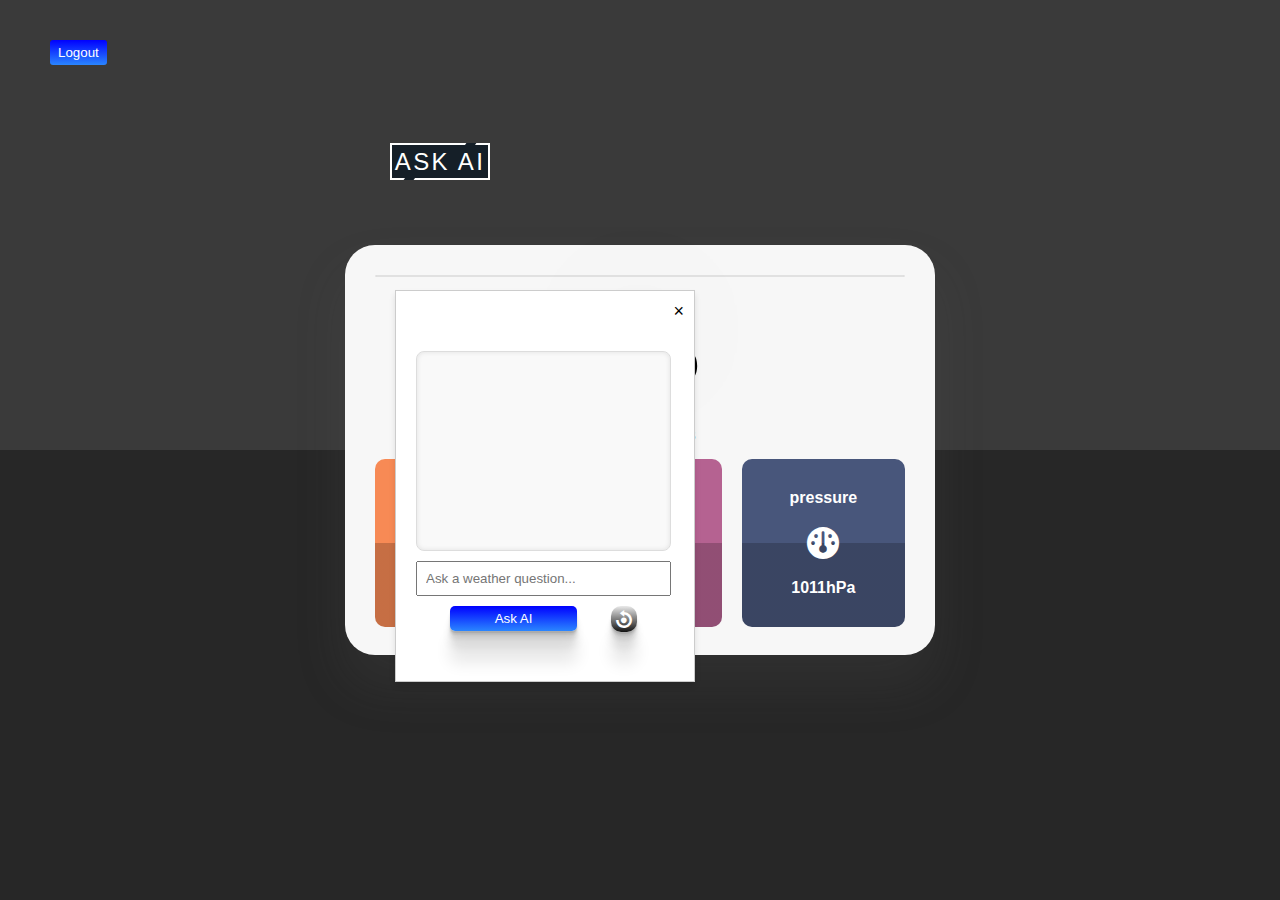
==== weather/weather.html @ 0503d1ba "Add files via upload" ====
<!DOCTYPE html>
<html lang="es">
<head>
    <meta charset="UTF-8">
    <meta name="viewport" content="width=device-width, initial-scale=1.0">
    <title>WTT</title>
    <link rel="stylesheet" href="https://cdnjs.cloudflare.com/ajax/libs/font-awesome/6.5.1/css/all.min.css">
    <link rel="stylesheet" href="weather.css">
    <link href='https://unpkg.com/boxicons@2.1.4/css/boxicons.min.css' rel='stylesheet'>
</head>
<body>
    <main>
        <form>
        </form>
        <section class="result">

            <figure class="name">
                <figcaption>Lo1ndon</figcaption> 
                <img src="https://flagsapi.com/GB/shiny/32.png">
            </figure>

            <figure class="temperature">
                <img src="https://openweathermap.org/img/wn/10d@4x.png">
                <figcaption>
                    <span>31</span>
                    <sup>o</sup>
                </figcaption> 
            </figure>
                <a href="#" class="popup-link" data-target="weather" style="--clr:#1e9bff">
                    <span id="weatherLink">Ask AI</span><i></i>
                </a>
            
            <!-- Chatbot content popup -->
            <div id="chatbotContent" class="chatbot-content">
                <span id="closePopup">&times;</span>
                <div id="chatbotResponses"></div>
            
                <!-- Chat Box -->
                <div class="chat-box">
                    <div class="chat-log" id="chatLog"></div>
                    <input type="text" id="questionInput" placeholder="Ask a weather question..." />
                    <div class="btn">
                        <button class="submit-btn" onclick="askAI()">Ask AI</button>
                        <div class="reset">
                            <button class="reset-btn" onclick="resetChatLog();"><i class='bx bx-reset'></i></button>
                            <div class="tooltip"><h5>reset</h5></div>
                        </div>
                    </div>
                </div>
            </div>

            <button id="logoutButton" style="display:block;" onclick="window.location.href = '/index.html';">Logout</button>
                      
            
            <p class="description">overcast clouds</p>
            <ul>
                <li>
                    <span>clouds</span>
                    <i class="fa-solid fa-cloud"></i>
                    <span id="clouds">98</span>%
                </li>
                <li>
                    <span>humidity</span>
                    <i class="fa-solid fa-droplet"></i>
                    <span id="humidity">98</span>%
                </li>
                <li>
                    <span>pressure</span>
                    <i class="fa-solid fa-gauge"></i>
                    <span id="pressure">1011</span>hPa
                </li>
            </ul>
        </section>
    </main>

    <script src="weather.js"></script>
    <script src="weatherAI.js"></script>
    <script src="dragingWeather.js"></script>
</body>
</html>
---- weather/weather.css ----
/* Base styles */
body {
    margin: 0;
    min-height: 100vh;
    display: flex;
    justify-content: center;
    align-items: center;
    background-image: 
        linear-gradient(
            to bottom,
            #3a3a3a 50%,
            #272727 50%
        );
    font-family: sans-serif;
    user-select: none;
    overflow: hidden;
}
* {
    padding: 0;
    margin: 0;
    box-sizing: border-box;
}
main {
    width: 300px;
    height: max-content;
    min-height: 300px;
    background-color: #f7f7f7;
    border-radius: 30px;
    box-shadow: 0 30px 50px #5553;
    padding: 30px;
    box-sizing: border-box;
}
main form {
    border: 1px solid #5552;
    display: flex;
    border-radius: 30px;
    justify-content: space-between;
}
main form input, 
main form button {
    border: none;
    background-color: transparent;
    outline: none;
    padding: 10px;
    box-sizing: border-box;
}
main form i {
    opacity: 0.7;
}
main .result {
    padding-top: 20px;
    text-align: center;
}
main .result .name {
    font-weight: bold;
    font-size: large;
    display: flex;
    justify-content: center;
    align-items: center;
    gap: 10px;
}
main .temperature img {
    width: 150px;
    filter: drop-shadow(0 10px 50px #555);
}
main .temperature figcaption {
    font-size: 3em;
}
main .description {
    padding: 10px 0 30px;
}
main ul {
    list-style: none;
    display: grid;
    grid-template-columns: repeat(3, 1fr);
    gap: 10px;
}
main li {
    background-color: #f78a55;
    color: #fff;
    border-radius: 10px;
    padding: 20px 10px;
    background-image: linear-gradient(
        to bottom,
        transparent 50%,
        #0003 50%
    );
    font-weight: bold;
    font-size: small;
}
main ul li i {
    font-size: 2em;
    margin: 20px 0;
    display: block!important;
}
main li:nth-child(2) {
    background-color: #b56291;
}
main li:nth-child(3) {
    background-color: #48567b;
}
main.error {
    animation: errorEffect 0.3s linear 1;
}
@keyframes errorEffect {
    0% {
        transform: translate(10px, 5px)
    }
    25% {
        transform: translate(-5px, 0)
    }
    50% {
        transform: translate(8px, 2px)
    }
    75% {
        transform: translate(-2px, 5px)
    }
    100% {
        transform: translate(0, 0); 
    }
}

details {
    position: fixed;
    top: 130px;
    display: flex;
    flex-direction: column;
    border: 0.5px solid black;
    padding: 8px 10px;
    background: transparent;
    gap: 50px;
    color: #000;
    border-radius: 7px;
    transition: 0.18s;
    cursor: pointer;
    backdrop-filter: blur(3px);
    font-weight: 700;
}

a{
    position: relative;
    background: #fff;
    color: #fff;
    text-decoration: none;
    text-transform: uppercase;
    font-size: 1.5rem;
    letter-spacing: 0.1em;
    font-weight: 400;
    padding: 5px 5px;
    transition: 0.5s;
    top: -270px;
    left: -150px;
}

a:hover{
    background: var(--clr);
    color: var(--clr);
    box-shadow: 0 0 35px var(--clr);
}

a::before{
    content: '';
    position: absolute;
    inset: 2px;
    background: #151F28;
}

a span{
    position: relative;
    z-index: 1;
}

a i{
    position: absolute;
    inset: 0;
    display: block;
}

a i::before{
    content: '';
    position: absolute;
    top: 0;
    left: 80%;
    width: 10px;
    height: 4px;
    background: #151F28;
    transform: translateX(-50%) skewX(325deg);
    transition: 0.5s;
}

a:hover i::before{
    width: 5px;
    left: 20%;
}

a i::after{
    content: '';
    position: absolute;
    bottom: 0;
    left: 20%;
    width: 10px;
    height: 4px;
    background: #151F28;
    transform: translateX(-50%) skewX(325deg);
    transition: 0.5s;
}

a:hover i::after{
    width: 10px;
    left: 80%;
}                                         
            

.chat-box {
    width: 295px;
    padding: 20px;
    background: #fff;
    border-radius: 8px;
}
.chat-box .submit-btn {
    width: 100%;
    padding: 10px;
    margin: 10px 0;
    border-radius: 5px;
    color: black;
    border: none;
    background: linear-gradient(blue, rgb(42, 134, 255));
    color: white;
}

.chat-box .submit-btn {
    width: 50%;
    padding: 5px 8px;
}

.chat-box .reset-btn {
    padding: 13px;
    height: 15px;
    border-radius: 10px;
    position: relative;
    border: none;
    background: linear-gradient(rgb(233, 233, 233), rgb(19, 19, 19));
}

.reset {
    position: relative;
    justify-content: center;
}

.reset .tooltip {
    position: absolute;
    background-color: grey;
    padding: 6px 8px;
    border-radius: 3px;
    right: -11px;
    bottom: -33px;
    color: white;
    opacity: 0;
    pointer-events: none;
    transition: all 0.15s;
}

.reset:hover .tooltip {
    opacity: 1;
    pointer-events: auto;
}

.chat-box button {
    box-shadow: rgba(0, 0, 0, 0.09) 0px 2px 1px, rgba(0, 0, 0, 0.09) 0px 4px 2px, rgba(0, 0, 0, 0.09) 0px 8px 4px, rgba(0, 0, 0, 0.09) 0px 16px 8px, rgba(0, 0, 0, 0.09) 0px 32px 16px;
}

.reset-btn i {
    position: absolute;
    left: 50%;
    top: 50%;
    transform: translate(-50%, -50%);
    font-size: 20px;
    font-weight: 700;
    color: white;
}

.chat-box .btn {
    display: flex;
    border: none;
    width: 100%;
    justify-content: space-evenly;
    align-items: center;
}
.chat-log {
    height: 200px;
    overflow: auto;
    border: 1px solid #ddd;
    padding: 10px;
    border-radius: 4px;
    margin-bottom: 10px;
}
.chat-message {
    margin-bottom: 8px;
    padding: 6px;
    background-color: #e6f3ff;
    border-radius: 4px;
}

.chatbot-content {
    position: absolute;
    top: 20px;
    left: 20px;
    width: 300px;
    padding: 20px;
    background-color: #fff;
    border: 1px solid #ccc;
    box-shadow: 0 4px 6px rgba(0, 0, 0, 0.1);
    z-index: 1000;
    
}

#closePopup {
    position: absolute;
    top: 10px;
    right: 10px;
    cursor: pointer;
    font-size: 18px;
}

.chat-box {
    margin-top: 20px;
    margin-left: -20px;
}

.chat-log {
    max-height: 200px;
    overflow-y: auto;
    margin-bottom: 10px;
    padding: 5px;
    background-color: #f9f9f9;
    border-radius: 8px;
    box-shadow: inset 0 0 5px rgba(0, 0, 0, 0.1);
}

.chat-log .user-message,
.chat-log .ai-response {
    padding: 8px;
    border-radius: 10px;
    margin: 5px 0;
    max-width: 95%;
    word-wrap: break-word;
    font-size: 14px;
}

.chat-log .user-message {
    background-color: #1e9bff;
    color: white;
    align-self: flex-end;
    border-top-right-radius: 0;
    text-align: right;
}

.chat-log .ai-response {
    background-color: #f1f1f1;
    color: #333;
    border-top-left-radius: 0;
    text-align: left;
}


#questionInput {
    width: 100%;
    padding: 8px;
}

#logoutButton {
    position: fixed;
    top: 40px;
    left: 50px;
    z-index: 1000;
    background: linear-gradient(blue, rgb(42, 134, 255));
    border: none;
    border-radius: 3px;
    padding: 5px 8px;
    color: white;
}

.poweredBY {
    display: flex;
    flex-direction: column;
    justify-content: center;
    position: fixed;
    bottom: 50px;
    right: 70pc;
    color: white;
    text-align: center;
}

.poweredBY .tooltip {
    position: absolute;
    border: #1e9bff;
    text-align: left;
    color: #212121;
    left: 0px;
    background-color: white;
    padding: 7px 15px;
    border-radius: 6px;
    transition: all 0.15s;
    pointer-events: none;
    opacity: 0;
}

.poweredBY:hover .tooltip {
    pointer-events: auto;
    opacity: 1;
}

/* Media query for tablets (768px and above) */
@media (min-width: 768px) {
    main {
        width: 500px;
        padding: 40px;
    }
    main .temperature img {
        width: 200px;
    }
    main .temperature figcaption {
        font-size: 3.5em;
    }
}

@media (max-width: 767px) {
    a{
        left: -90px;
        top: -200px;
        font-size: 14px;
    }
}

/* Media query for desktops and laptops (992px and above) */
@media (min-width: 992px) {
    main {
        width: 590px;
        padding: 3px 30px;
    }
    main form {
        padding: 0 20px;
        position: relative;
        top: 27px;
    }
    main form input {
        font-size: 1.2em;
    }
    main .result {
        position: relative;
        top: 20px;
    }
    main .temperature img {
        width: 250px;
    }
    main .temperature figcaption {
        font-size: 4em;
    }
    main ul {
        gap: 20px;
    }
    main li {
        padding: 30px 15px;
        font-size: medium;
    }
    main .description {
        position: relative;
        bottom: 30px;
    }
    main li {
        position: relative;
        bottom: 45px;
    }
    a {
        left: -200px;
    }
}
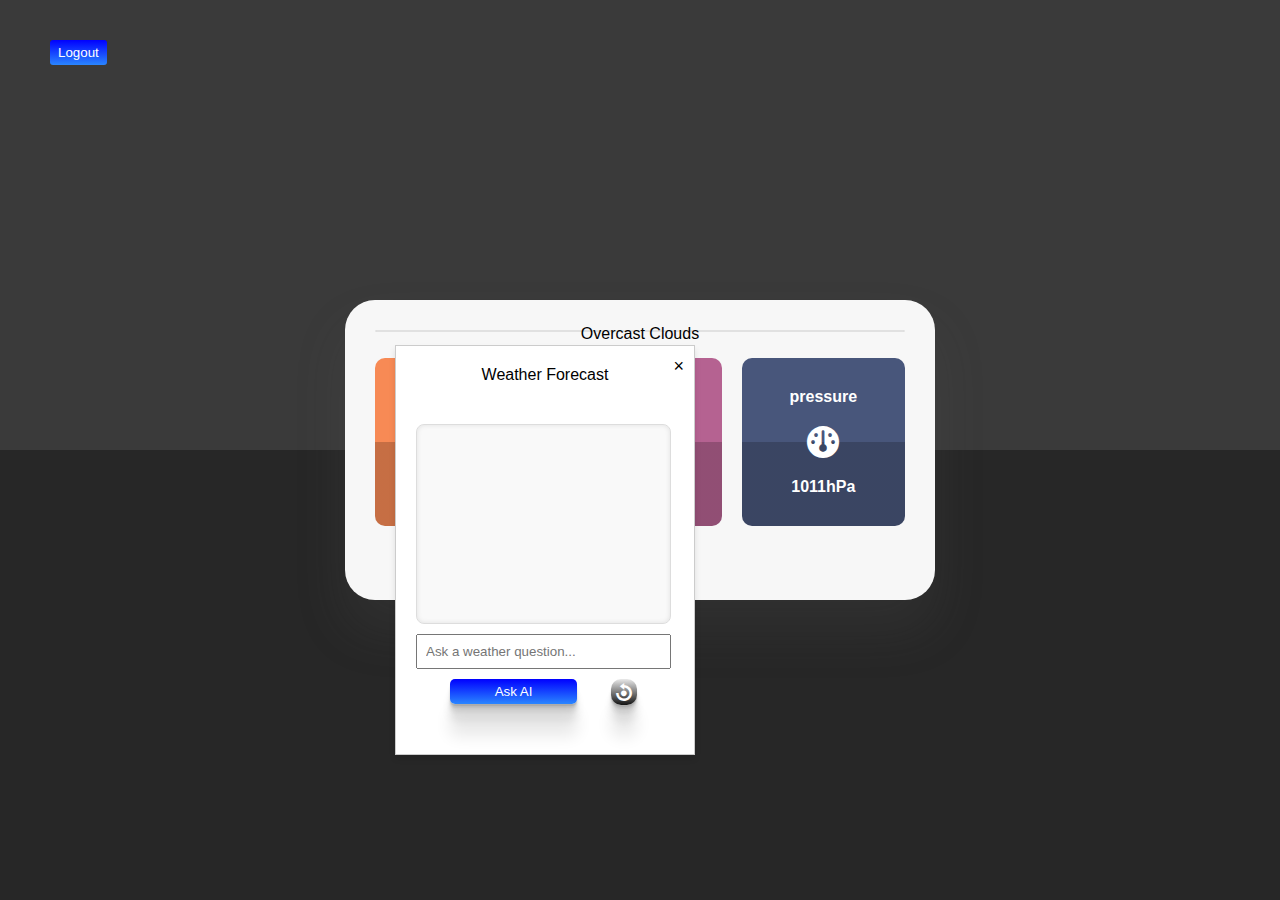
==== commit 65917a7c: "Update weather.html" ====
--- a/weather/weather.html
+++ b/weather/weather.html
@@ -13,25 +13,9 @@
         <form>
         </form>
         <section class="result">
-
-            <figure class="name">
-                <figcaption>Lo1ndon</figcaption> 
-                <img src="https://flagsapi.com/GB/shiny/32.png">
-            </figure>
-
-            <figure class="temperature">
-                <img src="https://openweathermap.org/img/wn/10d@4x.png">
-                <figcaption>
-                    <span>31</span>
-                    <sup>o</sup>
-                </figcaption> 
-            </figure>
-                <a href="#" class="popup-link" data-target="weather" style="--clr:#1e9bff">
-                    <span id="weatherLink">Ask AI</span><i></i>
-                </a>
             
             <!-- Chatbot content popup -->
-            <div id="chatbotContent" class="chatbot-content">
+            <div id="chatbotContent" class="chatbot-content">Weather Forecast
                 <span id="closePopup">&times;</span>
                 <div id="chatbotResponses"></div>
             
@@ -52,7 +36,7 @@
             <button id="logoutButton" style="display:block;" onclick="window.location.href = '/index.html';">Logout</button>
                       
             
-            <p class="description">overcast clouds</p>
+            <p class="description">Overcast Clouds</p>
             <ul>
                 <li>
                     <span>clouds</span>
@@ -78,4 +62,4 @@
     <script src="dragingWeather.js"></script>
 </body>
 </html>
-            +            
